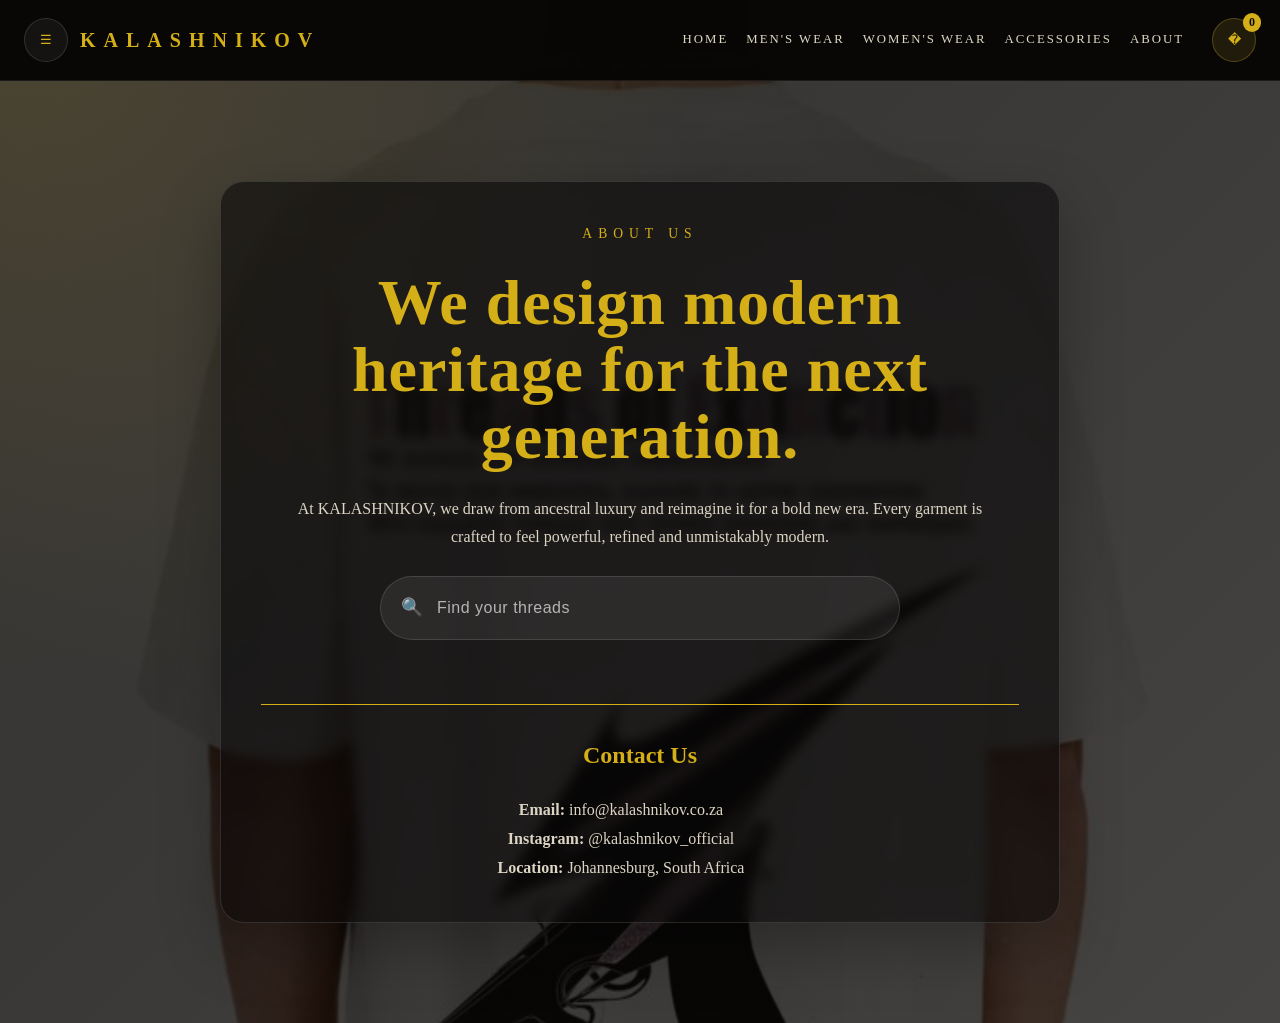
==== about.html @ d38cbfd3 "Switch cart icon to minimalist bag icon" ====
<!DOCTYPE html>
<html lang="en">
<head>
    <meta charset="UTF-8">
    <meta name="viewport" content="width=device-width, initial-scale=1.0">
    <title>About Us | KALASHNIKOV</title>
    <link rel="stylesheet" href="style.css">
</head>
<body class="about-page">
    <header class="topbar topbar-secondary">
        <div class="brand-group">
            <button class="icon-btn menu-toggle" aria-label="Open menu" onclick="toggleMenu()">☰</button>
            <a class="brand-mark compact" href="index.html" aria-label="Go to homepage">
                <span class="brand-logo">KALASHNIKOV</span>
            </a>
        </div>

        <nav class="header-nav" aria-label="Primary">
            <a href="index.html">Home</a>
            <a href="mens.html">Men's Wear</a>
            <a href="womens.html">Women's Wear</a>
            <a href="accessories.html">Accessories</a>
            <a href="about.html">About</a>
        </nav>

        <div class="topbar-actions">
            <button class="icon-btn cart-button" aria-label="Cart" onclick="toggleCart()">�<span class="cart-count" id="cart-count">0</span></button>
        </div>
    </header>

    <div id="dropdown-menu" class="dropdown">
        <button class="close-btn" aria-label="Close menu" onclick="toggleMenu()">×</button>
        <nav class="dropdown-links">
            <a href="index.html">Home</a>
            <a href="mens.html">Men's Wear</a>
            <a href="womens.html">Women's Wear</a>
            <a href="accessories.html">Accessories</a>
            <a class="chat-link" href="https://wa.me/263718489403" target="_blank">Chat with us</a>
        </nav>
    </div>

    <div id="cart-overlay" class="cart-overlay">
        <div class="cart-panel">
            <button class="close-btn" aria-label="Close cart" onclick="toggleCart()">×</button>
            <h2>Your Cart</h2>
            <div id="cart-items" class="cart-items">
                <p class="empty-cart">Your cart is empty.</p>
            </div>
            <div class="cart-total" id="cart-total">Total items: 0</div>
            <button class="checkout-btn" type="button" onclick="checkoutCart()">Checkout</button>
        </div>
    </div>

    <main class="about-container">
        <span class="eyebrow">About Us</span>
        <h1>We design modern heritage for the next generation.</h1>
        <p>At KALASHNIKOV, we draw from ancestral luxury and reimagine it for a bold new era. Every garment is crafted to feel powerful, refined and unmistakably modern.</p>
        <form class="search-panel" action="#" role="search">
            <span>🔍</span>
            <input type="search" placeholder="Find your threads" aria-label="Search products">
        </form>

        <section class="contact-info">
            <h2>Contact Us</h2>
            <p><strong>Email:</strong> info@kalashnikov.co.za</p>
            <p><strong>Instagram:</strong> @kalashnikov_official</p>
            <p><strong>Location:</strong> Johannesburg, South Africa</p>
        </section>
    </main>

    <script>
        function toggleMenu() {
            const menu = document.getElementById('dropdown-menu');
            menu.classList.toggle('show');
        }
    </script>
</body>
</html>
---- style.css ----
/* Reset and Base Styles */
* {
  margin: 0;
  padding: 0;
  box-sizing: border-box;
}

html {
  scroll-behavior: smooth;
}

body {
  font-family: 'Georgia', serif;
  color: #f6f0d8;
  background: #080707;
  min-height: 100vh;
  line-height: 1.7;
  overflow-x: hidden;
}

img {
  max-width: 100%;
  display: block;
}

a {
  color: inherit;
  text-decoration: none;
}

button,
.icon-btn {
  font-family: inherit;
}

.topbar,
.topbar-secondary {
  position: sticky;
  top: 0;
  z-index: 20;
  display: flex;
  justify-content: space-between;
  align-items: center;
  padding: 18px 24px;
  gap: 16px;
  background: rgba(7, 6, 5, 0.96);
  border-bottom: 1px solid rgba(255, 255, 255, 0.08);
}

.brand-group {
  display: flex;
  align-items: center;
  gap: 12px;
}

.topbar-actions {
  display: flex;
  align-items: center;
  gap: 10px;
}

.header-nav {
  display: flex;
  align-items: center;
  justify-content: center;
  gap: 18px;
  margin-left: auto;
  margin-right: 12px;
  flex-wrap: wrap;
}

.header-nav a {
  font-size: 0.8rem;
  letter-spacing: 2px;
  text-transform: uppercase;
  color: #f6f0d8;
  opacity: 0.9;
  transition: color 0.2s ease, opacity 0.2s ease;
}

.header-nav a:hover {
  color: #d4af17;
  opacity: 1;
}

.brand-mark {
  display: flex;
  flex-direction: column;
  align-items: center;
  gap: 4px;
  letter-spacing: 8px;
  text-transform: uppercase;
  color: #d4af17;
  font-weight: 700;
}

.brand-mark.compact {
  align-items: flex-start;
}

.brand-logo,
.brand-subtitle {
  display: block;
}

.brand-logo {
  font-size: 1.25rem;
}

.brand-subtitle {
  font-size: 0.75rem;
  letter-spacing: 4px;
  opacity: 0.85;
}

.icon-stack {
  display: flex;
  gap: 12px;
}

.icon-btn,
button.checkout-btn,
button.add-to-cart {
  display: inline-flex;
  align-items: center;
  justify-content: center;
  border: none;
  border-radius: 999px;
  cursor: pointer;
  transition: transform 0.25s ease, background 0.25s ease, opacity 0.25s ease;
}

.icon-btn {
  width: 44px;
  height: 44px;
  border: 1px solid rgba(255, 255, 255, 0.12);
  background: rgba(255, 255, 255, 0.05);
  color: #d4af17;
}

.menu-toggle {
  display: inline-flex;
}

.icon-btn:hover {
  transform: translateY(-1px);
  background: rgba(212, 175, 55, 0.15);
}

.cart-button {
  position: relative;
  color: #d4af17;
  background: rgba(212, 175, 55, 0.12);
  border-color: rgba(212, 175, 55, 0.3);
}

.cart-count {
  position: absolute;
  top: -6px;
  right: -6px;
  min-width: 18px;
  padding: 2px 6px;
  border-radius: 999px;
  background: #d4af17;
  color: #080707;
  font-size: 0.75rem;
  font-weight: 700;
  display: inline-flex;
  align-items: center;
  justify-content: center;
}

.cart-overlay {
  position: fixed;
  inset: 0;
  background: rgba(0, 0, 0, 0.85);
  display: flex;
  justify-content: center;
  align-items: center;
  opacity: 0;
  pointer-events: none;
  transition: opacity 0.25s ease;
  z-index: 30;
}

.cart-overlay.show {
  opacity: 1;
  pointer-events: auto;
}

.cart-panel {
  width: min(520px, calc(100% - 40px));
  padding: 32px;
  border-radius: 30px;
  background: #0f0d0c;
  border: 1px solid rgba(212, 175, 55, 0.25);
  box-shadow: 0 28px 70px rgba(0, 0, 0, 0.45);
  display: grid;
  gap: 22px;
}

.cart-panel h2 {
  margin: 0;
  color: #f6f0d8;
  font-size: 1.65rem;
  letter-spacing: 2px;
}

.cart-items {
  display: grid;
  gap: 14px;
}

.cart-item {
  display: flex;
  justify-content: space-between;
  align-items: center;
  padding: 16px 18px;
  border-radius: 18px;
  background: rgba(255, 255, 255, 0.05);
  border: 1px solid rgba(255, 255, 255, 0.08);
  color: #f6f0d8;
}

.cart-line-left {
  display: flex;
  flex-direction: column;
  gap: 6px;
}

.cart-line-right {
  font-weight: 700;
  color: #d4af17;
}

.cart-meta {
  font-size: 0.85rem;
  color: rgba(246, 240, 216, 0.8);
}

.cart-total {
  color: #d4af17;
  font-weight: 700;
  letter-spacing: 1px;
}

.checkout-btn {
  width: 100%;
  padding: 16px 18px;
  background: #d4af17;
  color: #080707;
  font-size: 1rem;
  font-weight: 700;
}

.checkout-btn:hover {
  transform: translateY(-1px);
  opacity: 0.95;
}

.empty-cart {
  color: rgba(246, 240, 216, 0.85);
  font-size: 0.95rem;
}

.hero,
.category-hero {
  min-height: calc(100vh - 92px);
  display: flex;
  align-items: center;
  justify-content: center;
  padding: 44px 24px;
  text-align: center;
  background: linear-gradient(180deg, rgba(0, 0, 0, 0.96), rgba(8, 7, 7, 0.96));
}

.hero {
  position: relative;
  overflow: hidden;
  background:
    linear-gradient(135deg, rgba(7, 6, 5, 0.8), rgba(10, 8, 6, 0.72)),
    url('images/background.jpeg') center/cover no-repeat;
  isolation: isolate;
}

.hero::before {
  content: '';
  position: absolute;
  inset: 0;
  background: radial-gradient(circle at top right, rgba(212, 175, 55, 0.18), transparent 45%);
  pointer-events: none;
  z-index: -1;
}

.hero-panel,
.category-copy,
.about-container {
  width: min(960px, 100%);
  display: flex;
  flex-direction: column;
  gap: 24px;
  align-items: center;
}

.hero-panel {
  position: relative;
  z-index: 1;
  padding: clamp(28px, 5vw, 48px);
  border-radius: 24px;
  background: rgba(9, 8, 7, 0.58);
  border: 1px solid rgba(255, 255, 255, 0.12);
  box-shadow: 0 24px 60px rgba(0, 0, 0, 0.28);
  backdrop-filter: blur(6px);
  -webkit-backdrop-filter: blur(6px);
}

.eyebrow {
  font-size: 0.85rem;
  letter-spacing: 6px;
  text-transform: uppercase;
  color: #d4af17;
}

.hero-panel h1,
.category-copy h1,
.about-container h1 {
  font-size: clamp(2.4rem, 6vw, 4rem);
  line-height: 1.05;
  letter-spacing: 1px;
  color: #f1e2b5;
}

.hero-copy,
.category-copy p,
.about-container p {
  max-width: 720px;
  color: #ddd5c4;
  font-size: 1rem;
  line-height: 1.8;
}

.search-panel {
  width: 100%;
  max-width: 520px;
  display: flex;
  align-items: center;
  gap: 14px;
  padding: 16px 20px;
  border-radius: 999px;
  background: rgba(255, 255, 255, 0.07);
  border: 1px solid rgba(255, 255, 255, 0.12);
}

.search-panel span {
  color: rgba(255, 255, 255, 0.85);
  font-size: 1.1rem;
}

.search-panel input {
  flex: 1;
  border: none;
  outline: none;
  background: transparent;
  color: #fff;
  font-size: 1rem;
  letter-spacing: 0.5px;
}

.search-panel input::placeholder {
  color: rgba(255, 255, 255, 0.65);
}

.product-grid {
  display: grid;
  grid-template-columns: repeat(auto-fit, minmax(250px, 1fr));
  gap: 24px;
  padding: 40px;
  width: 100%;
}

.product-card {
  min-height: 320px;
  padding: 0;
  border-radius: 28px;
  border: 1px solid rgba(255, 255, 255, 0.08);
  background: rgba(255, 255, 255, 0.05);
  box-shadow: 0 28px 60px rgba(0, 0, 0, 0.25);
  display: flex;
  flex-direction: column;
  justify-content: space-between;
  gap: 18px;
  text-transform: uppercase;
  letter-spacing: 2px;
  color: #f5e7c2;
  font-size: 1.05rem;
  overflow: hidden;
}

.product-card img {
  width: 100%;
  height: 260px;
  object-fit: cover;
}

.product-detail {
  display: flex;
  justify-content: space-between;
  align-items: center;
  padding: 18px 22px 0;
  gap: 12px;
  width: 100%;
  font-size: 0.98rem;
}

.product-detail span {
  display: block;
}

.product-price {
  color: #d4af17;
  font-weight: 700;
  letter-spacing: 0;
}

.add-to-cart {
  margin: 0 22px 22px;
  padding: 14px 18px;
  border: 1px solid rgba(212, 175, 55, 0.35);
  background: rgba(212, 175, 55, 0.1);
  color: #f6f0d8;
}

.add-to-cart:hover {
  transform: translateY(-1px);
  background: rgba(212, 175, 55, 0.18);
}

.about-page {
  position: relative;
  min-height: 100vh;
  background:
    linear-gradient(135deg, rgba(7, 6, 5, 0.82), rgba(10, 8, 6, 0.74)),
    url('images/background.jpeg') center/cover no-repeat;
  color: white;
}

.about-page::before {
  content: '';
  position: absolute;
  inset: 0;
  background: radial-gradient(circle at top left, rgba(212, 175, 55, 0.16), transparent 45%);
  pointer-events: none;
}

.about-container {
  position: relative;
  z-index: 1;
  max-width: 840px;
  margin: 100px auto;
  text-align: center;
  padding: clamp(28px, 5vw, 40px);
  border-radius: 24px;
  background: rgba(9, 8, 7, 0.58);
  border: 1px solid rgba(255, 255, 255, 0.12);
  box-shadow: 0 24px 60px rgba(0, 0, 0, 0.28);
  backdrop-filter: blur(6px);
  -webkit-backdrop-filter: blur(6px);
}

.about-container h1 {
  color: #d4af17;
}

.contact-info {
  width: 100%;
  border-top: 1px solid #d4af17;
  padding-top: 30px;
  margin-top: 40px;
}

.contact-info h2 {
  color: #d4af17;
  margin-bottom: 20px;
}

.category-copy {
  width: min(860px, 100%);
  margin-bottom: 40px;
}

.category-copy h1 {
  max-width: 760px;
}

.category-hero {
  padding-top: 100px;
  text-align: center;
}

.footer-bar {
  display: flex;
  justify-content: center;
  flex-wrap: wrap;
  gap: 18px;
  padding: 26px 24px;
  border-top: 1px solid rgba(255, 255, 255, 0.08);
  background: #060505;
}

.footer-link,
.chat-btn {
  color: #d4af17;
  letter-spacing: 2px;
  font-size: 0.9rem;
}

.footer-link {
  padding: 12px 16px;
}

.chat-btn {
  position: fixed;
  bottom: 24px;
  right: 24px;
  background: #d4af17;
  color: #080707;
  padding: 12px 22px;
  border-radius: 50px;
  font-weight: 700;
  box-shadow: 0 4px 15px rgba(0, 0, 0, 0.5);
  z-index: 100;
}

.chat-btn:hover {
  transform: scale(1.05);
}

input:focus,
.search-panel input:focus,
button:focus {
  outline: none;
  border-color: #d4af17;
}

.dropdown {
  position: fixed;
  inset: 0;
  background: rgba(0, 0, 0, 0.95);
  display: none;
  flex-direction: column;
  justify-content: center;
  align-items: center;
  padding: 40px;
  z-index: 1000;
}

.dropdown.show {
  display: flex;
}

.dropdown-links {
  display: flex;
  flex-direction: column;
  align-items: center;
  gap: 18px;
}

.dropdown a {
  color: #d4af17;
  font-size: 2rem;
  text-decoration: none;
}

.close-btn {
  position: absolute;
  top: 24px;
  right: 24px;
  font-size: 2.5rem;
  color: white;
  background: transparent;
  border: none;
  cursor: pointer;
}

@media (max-width: 900px) {
  .topbar,
  .topbar-secondary {
    flex-wrap: wrap;
  }

  .header-nav {
    order: 3;
    width: 100%;
    justify-content: center;
    margin: 4px 0 0;
  }
}

@media (max-width: 768px) {
  .menu-toggle {
    display: inline-flex;
  }

  .topbar-actions {
    margin-left: auto;
  }

  .header-nav {
    display: none;
  }

  .topbar,
  .topbar-secondary {
    padding: 16px 18px;
  }

  .brand-logo {
    font-size: 1rem;
  }

  .hero,
  .category-hero {
    padding: 24px 16px;
    align-items: flex-start;
  }

  .hero-panel {
    width: 100%;
    padding: 24px 20px;
  }

  h1 {
    font-size: 1.9rem;
  }

  p,
  .hero-copy,
  .category-copy p,
  .about-container p {
    font-size: 0.95rem;
  }

  .product-grid {
    padding: 16px 0 24px;
    grid-template-columns: 1fr;
  }

  .product-card {
    min-height: auto;
  }

  .product-card img {
    height: 220px;
  }

  .about-container {
    padding: 20px 16px;
    margin: 32px auto 64px;
  }

  .cart-panel {
    width: min(92vw, 520px);
    padding: 24px;
  }

  .chat-btn {
    right: 16px;
    bottom: 16px;
  }
}
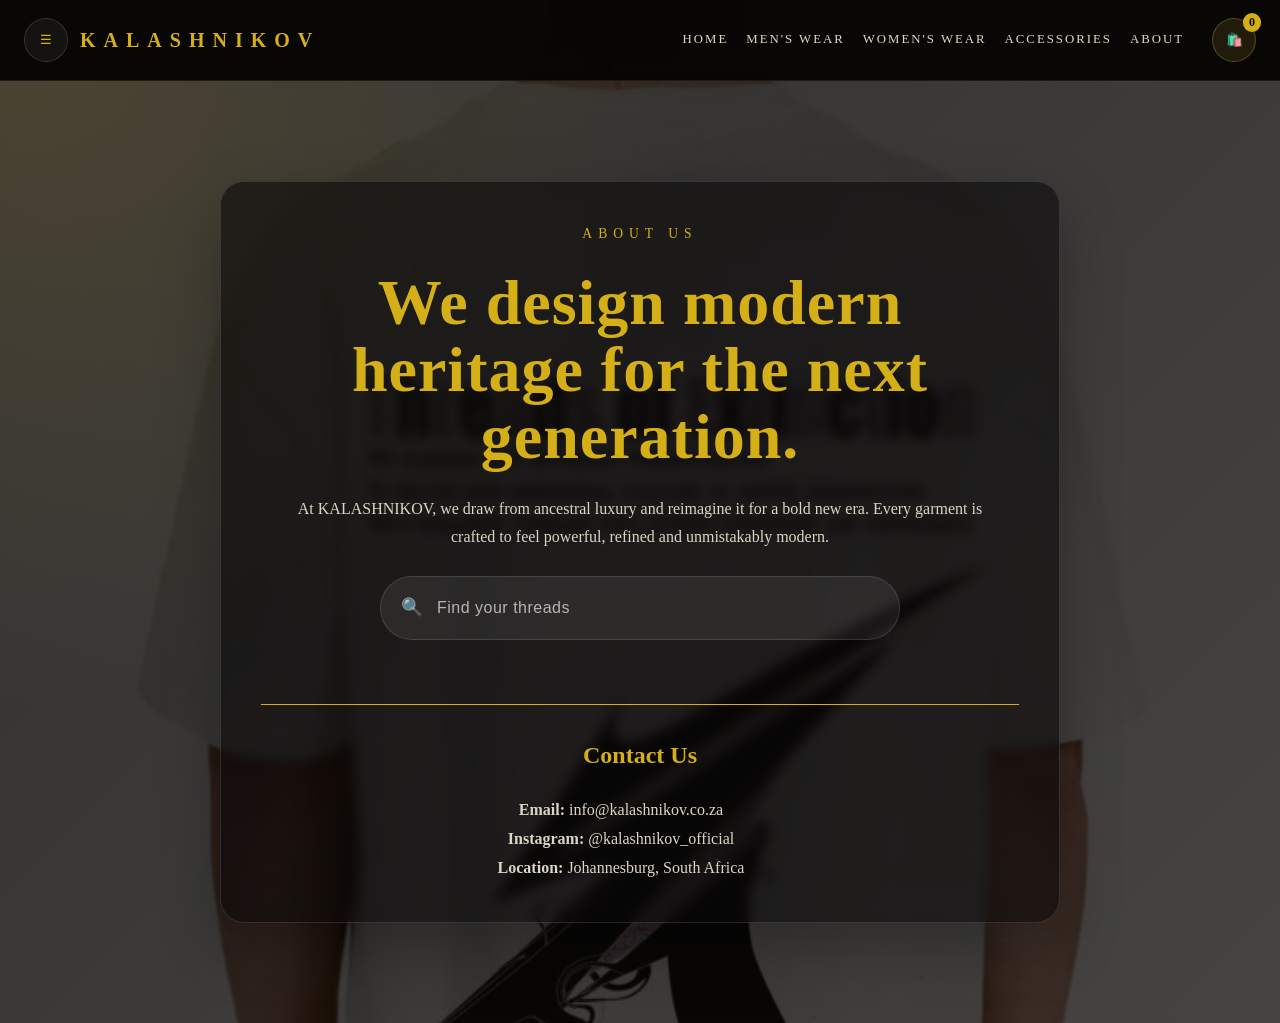
==== commit e4efd4b6: "Use simple shopping bag icon" ====
--- a/about.html
+++ b/about.html
@@ -24,7 +24,7 @@
         </nav>
 
         <div class="topbar-actions">
-            <button class="icon-btn cart-button" aria-label="Cart" onclick="toggleCart()">�<span class="cart-count" id="cart-count">0</span></button>
+            <button class="icon-btn cart-button" aria-label="Cart" onclick="toggleCart()">🛍️<span class="cart-count" id="cart-count">0</span></button>
         </div>
     </header>
 
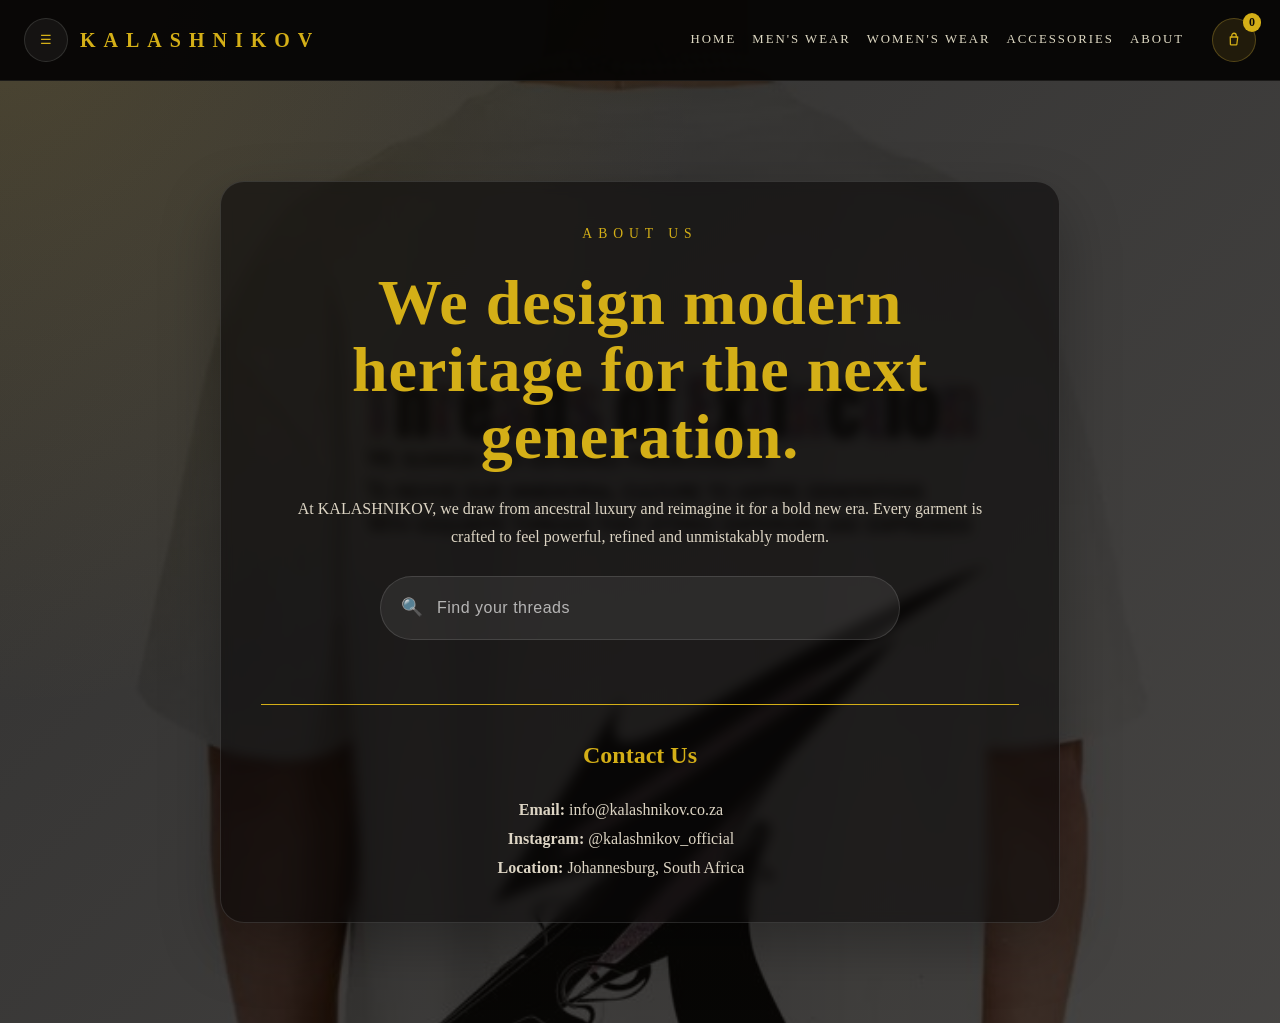
==== commit 849a645a: "Fix responsive header links and replace cart icon with SVG" ====
--- a/about.html
+++ b/about.html
@@ -24,7 +24,13 @@
         </nav>
 
         <div class="topbar-actions">
-            <button class="icon-btn cart-button" aria-label="Cart" onclick="toggleCart()">🛍️<span class="cart-count" id="cart-count">0</span></button>
+            <button class="icon-btn cart-button" aria-label="Cart" onclick="toggleCart()">
+                <svg viewBox="0 0 24 24" aria-hidden="true" role="img">
+                    <path d="M7 8h10l-1.2 9.7a1 1 0 0 1-1 .8H8.2a1 1 0 0 1-1-.8L7 8Z" fill="none" stroke="currentColor" stroke-width="1.7" stroke-linecap="round" stroke-linejoin="round"></path>
+                    <path d="M9 8V6a3 3 0 1 1 6 0v2" fill="none" stroke="#d4af17" stroke-width="1.7" stroke-linecap="round"></path>
+                </svg>
+                <span class="cart-count" id="cart-count">0</span>
+            </button>
         </div>
     </header>
 
--- a/style.css
+++ b/style.css
@@ -63,7 +63,7 @@
   display: flex;
   align-items: center;
   justify-content: center;
-  gap: 18px;
+  gap: 16px;
   margin-left: auto;
   margin-right: 12px;
   flex-wrap: wrap;
@@ -152,6 +152,12 @@
   color: #d4af17;
   background: rgba(212, 175, 55, 0.12);
   border-color: rgba(212, 175, 55, 0.3);
+}
+
+.cart-button svg {
+  width: 18px;
+  height: 18px;
+  display: block;
 }
 
 .cart-count {
@@ -606,7 +612,16 @@
   }
 
   .header-nav {
-    display: none;
+    display: flex;
+    width: 100%;
+    justify-content: center;
+    margin: 8px 0 0;
+    order: 3;
+  }
+
+  .header-nav a {
+    font-size: 0.72rem;
+    letter-spacing: 1px;
   }
 
   .topbar,
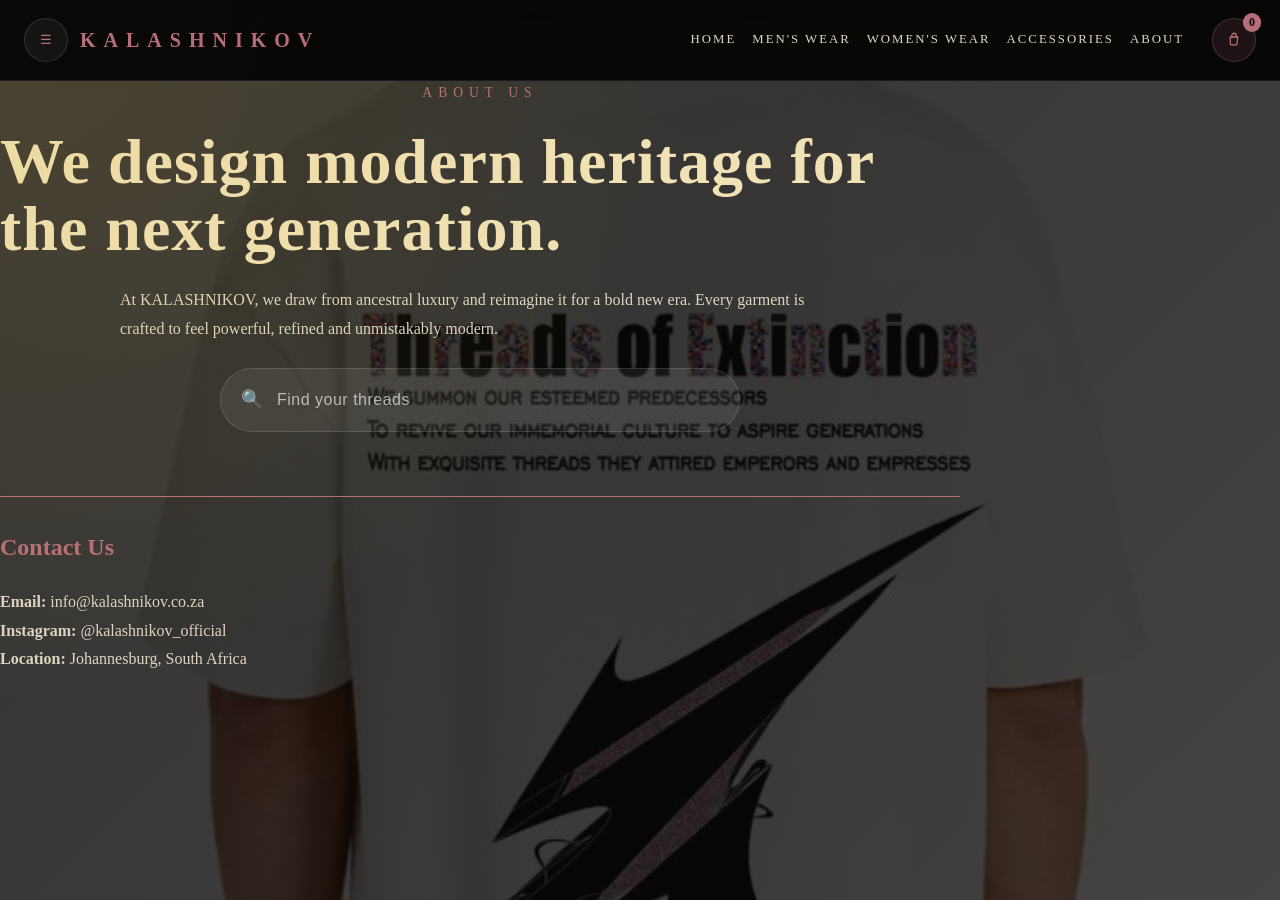
==== commit b20fcec3: "Update gold text to rose gold and adjust about page heading tone" ====
--- a/about.html
+++ b/about.html
@@ -3,8 +3,11 @@
 <head>
     <meta charset="UTF-8">
     <meta name="viewport" content="width=device-width, initial-scale=1.0">
+    <meta http-equiv="Cache-Control" content="no-store, no-cache, must-revalidate, max-age=0">
+    <meta http-equiv="Pragma" content="no-cache">
+    <meta http-equiv="Expires" content="0">
     <title>About Us | KALASHNIKOV</title>
-    <link rel="stylesheet" href="style.css">
+    <link rel="stylesheet" href="style.css?v=20260804-3">
 </head>
 <body class="about-page">
     <header class="topbar topbar-secondary">
@@ -27,7 +30,7 @@
             <button class="icon-btn cart-button" aria-label="Cart" onclick="toggleCart()">
                 <svg viewBox="0 0 24 24" aria-hidden="true" role="img">
                     <path d="M7 8h10l-1.2 9.7a1 1 0 0 1-1 .8H8.2a1 1 0 0 1-1-.8L7 8Z" fill="none" stroke="currentColor" stroke-width="1.7" stroke-linecap="round" stroke-linejoin="round"></path>
-                    <path d="M9 8V6a3 3 0 1 1 6 0v2" fill="none" stroke="#d4af17" stroke-width="1.7" stroke-linecap="round"></path>
+                    <path d="M9 8V6a3 3 0 1 1 6 0v2" fill="none" stroke="#b76e79" stroke-width="1.7" stroke-linecap="round"></path>
                 </svg>
                 <span class="cart-count" id="cart-count">0</span>
             </button>
--- a/style.css
+++ b/style.css
@@ -79,7 +79,7 @@
 }
 
 .header-nav a:hover {
-  color: #d4af17;
+  color: #b76e79;
   opacity: 1;
 }
 
@@ -90,7 +90,7 @@
   gap: 4px;
   letter-spacing: 8px;
   text-transform: uppercase;
-  color: #d4af17;
+  color: #b76e79;
   font-weight: 700;
 }
 
@@ -135,7 +135,7 @@
   height: 44px;
   border: 1px solid rgba(255, 255, 255, 0.12);
   background: rgba(255, 255, 255, 0.05);
-  color: #d4af17;
+  color: #b76e79;
 }
 
 .menu-toggle {
@@ -144,14 +144,14 @@
 
 .icon-btn:hover {
   transform: translateY(-1px);
-  background: rgba(212, 175, 55, 0.15);
+  background: rgba(183, 110, 121, 0.15);
 }
 
 .cart-button {
   position: relative;
-  color: #d4af17;
-  background: rgba(212, 175, 55, 0.12);
-  border-color: rgba(212, 175, 55, 0.3);
+  color: #b76e79;
+  background: rgba(183, 110, 121, 0.12);
+  border-color: rgba(183, 110, 121, 0.3);
 }
 
 .cart-button svg {
@@ -167,7 +167,7 @@
   min-width: 18px;
   padding: 2px 6px;
   border-radius: 999px;
-  background: #d4af17;
+  background: #b76e79;
   color: #080707;
   font-size: 0.75rem;
   font-weight: 700;
@@ -199,7 +199,7 @@
   padding: 32px;
   border-radius: 30px;
   background: #0f0d0c;
-  border: 1px solid rgba(212, 175, 55, 0.25);
+  border: 1px solid rgba(183, 110, 121, 0.25);
   box-shadow: 0 28px 70px rgba(0, 0, 0, 0.45);
   display: grid;
   gap: 22px;
@@ -236,7 +236,7 @@
 
 .cart-line-right {
   font-weight: 700;
-  color: #d4af17;
+  color: #b76e79;
 }
 
 .cart-meta {
@@ -245,7 +245,7 @@
 }
 
 .cart-total {
-  color: #d4af17;
+  color: #b76e79;
   font-weight: 700;
   letter-spacing: 1px;
 }
@@ -253,7 +253,7 @@
 .checkout-btn {
   width: 100%;
   padding: 16px 18px;
-  background: #d4af17;
+  background: #b76e79;
   color: #080707;
   font-size: 1rem;
   font-weight: 700;
@@ -293,7 +293,7 @@
   content: '';
   position: absolute;
   inset: 0;
-  background: radial-gradient(circle at top right, rgba(212, 175, 55, 0.18), transparent 45%);
+  background: radial-gradient(circle at top right, rgba(183, 110, 121, 0.18), transparent 45%);
   pointer-events: none;
   z-index: -1;
 }
@@ -324,7 +324,7 @@
   font-size: 0.85rem;
   letter-spacing: 6px;
   text-transform: uppercase;
-  color: #d4af17;
+  color: #b76e79;
 }
 
 .hero-panel h1,
@@ -389,7 +389,7 @@
   padding: 0;
   border-radius: 28px;
   border: 1px solid rgba(255, 255, 255, 0.08);
-  background: rgba(255, 255, 255, 0.05);
+  background: linear-gradient(180deg, rgba(255,255,255,0.08), rgba(255,255,255,0.03));
   box-shadow: 0 28px 60px rgba(0, 0, 0, 0.25);
   display: flex;
   flex-direction: column;
@@ -400,12 +400,19 @@
   color: #f5e7c2;
   font-size: 1.05rem;
   overflow: hidden;
+  transition: transform 0.25s ease, box-shadow 0.25s ease;
+}
+
+.product-card:hover {
+  transform: translateY(-3px);
+  box-shadow: 0 24px 50px rgba(0, 0, 0, 0.32);
 }
 
 .product-card img {
   width: 100%;
   height: 260px;
   object-fit: cover;
+  display: block;
 }
 
 .product-detail {
@@ -423,7 +430,7 @@
 }
 
 .product-price {
-  color: #d4af17;
+  color: #b76e79;
   font-weight: 700;
   letter-spacing: 0;
 }
@@ -431,14 +438,14 @@
 .add-to-cart {
   margin: 0 22px 22px;
   padding: 14px 18px;
-  border: 1px solid rgba(212, 175, 55, 0.35);
-  background: rgba(212, 175, 55, 0.1);
+  border: 1px solid rgba(183, 110, 121, 0.35);
+  background: rgba(183, 110, 121, 0.1);
   color: #f6f0d8;
 }
 
 .add-to-cart:hover {
   transform: translateY(-1px);
-  background: rgba(212, 175, 55, 0.18);
+  background: rgba(183, 110, 121, 0.18);
 }
 
 .about-page {
@@ -458,7 +465,7 @@
   pointer-events: none;
 }
 
-.about-container {
+..about-container {
   position: relative;
   z-index: 1;
   max-width: 840px;
@@ -474,18 +481,18 @@
 }
 
 .about-container h1 {
-  color: #d4af17;
+  color: #f1e2b5;
 }
 
 .contact-info {
   width: 100%;
-  border-top: 1px solid #d4af17;
+  border-top: 1px solid #b76e79;
   padding-top: 30px;
   margin-top: 40px;
 }
 
 .contact-info h2 {
-  color: #d4af17;
+  color: #b76e79;
   margin-bottom: 20px;
 }
 
@@ -515,7 +522,7 @@
 
 .footer-link,
 .chat-btn {
-  color: #d4af17;
+  color: #b76e79;
   letter-spacing: 2px;
   font-size: 0.9rem;
 }
@@ -528,7 +535,7 @@
   position: fixed;
   bottom: 24px;
   right: 24px;
-  background: #d4af17;
+  background: #b76e79;
   color: #080707;
   padding: 12px 22px;
   border-radius: 50px;
@@ -545,7 +552,7 @@
 .search-panel input:focus,
 button:focus {
   outline: none;
-  border-color: #d4af17;
+  border-color: #b76e79;
 }
 
 .dropdown {
@@ -572,7 +579,7 @@
 }
 
 .dropdown a {
-  color: #d4af17;
+  color: #b76e79;
   font-size: 2rem;
   text-decoration: none;
 }
@@ -639,6 +646,18 @@
     align-items: flex-start;
   }
 
+  .category-hero {
+    display: block;
+    min-height: auto;
+    padding: 24px 16px 32px;
+  }
+
+  .category-copy {
+    width: 100%;
+    margin-bottom: 20px;
+    text-align: left;
+  }
+
   .hero-panel {
     width: 100%;
     padding: 24px 20px;
@@ -656,16 +675,49 @@
   }
 
   .product-grid {
-    padding: 16px 0 24px;
-    grid-template-columns: 1fr;
+    padding: 0 0 24px;
+    display: block;
+    width: 100%;
+    overflow: visible;
+  }
+
+  .product-grid::-webkit-scrollbar {
+    display: none;
+  }
+
+  .product-grid::-webkit-scrollbar {
+    height: 7px;
+  }
+
+  .product-grid::-webkit-scrollbar-thumb {
+    background: rgba(183, 110, 121, 0.6);
+    border-radius: 999px;
   }
 
   .product-card {
     min-height: auto;
+    width: 100%;
+    flex: 0 0 auto;
+    border-radius: 24px;
+    margin-bottom: 14px;
   }
 
   .product-card img {
-    height: 220px;
+    height: 240px;
+    object-fit: contain;
+    object-position: center;
+    background: rgba(255,255,255,0.04);
+    padding: 10px;
+  }
+
+  .product-detail {
+    padding: 16px 16px 0;
+    font-size: 0.92rem;
+  }
+
+  .add-to-cart {
+    margin: 0 16px 16px;
+    padding: 12px 14px;
   }
 
   .about-container {
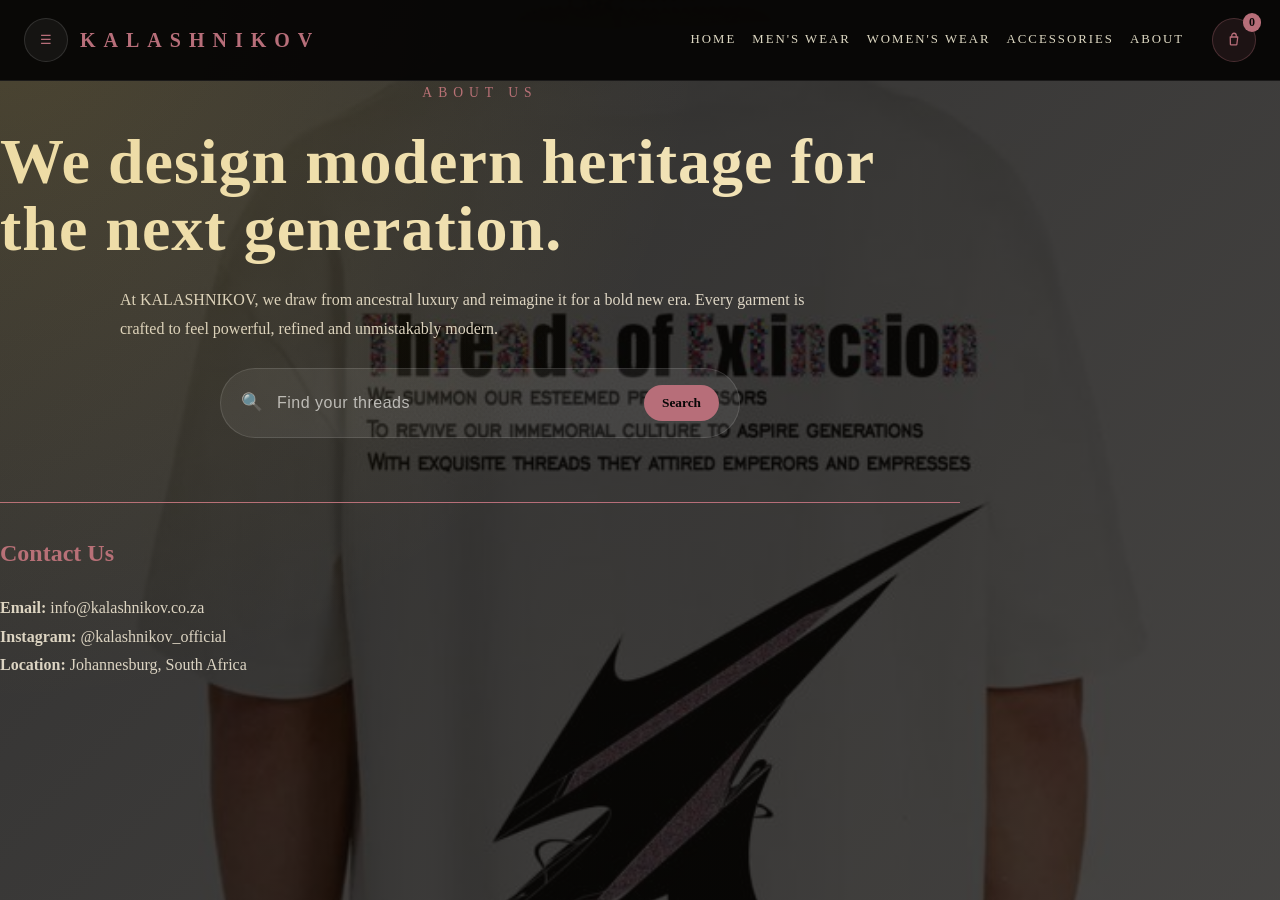
==== commit c9c3e10d: "Add working keyword search for site navigation and product filtering" ====
--- a/about.html
+++ b/about.html
@@ -67,6 +67,7 @@
         <form class="search-panel" action="#" role="search">
             <span>🔍</span>
             <input type="search" placeholder="Find your threads" aria-label="Search products">
+            <button class="search-btn" type="submit">Search</button>
         </form>
 
         <section class="contact-info">
--- a/style.css
+++ b/style.css
@@ -374,6 +374,29 @@
 
 .search-panel input::placeholder {
   color: rgba(255, 255, 255, 0.65);
+}
+
+.search-panel button {
+  border: none;
+  background: #b76e79;
+  color: #080707;
+  padding: 10px 18px;
+  border-radius: 999px;
+  font-weight: 700;
+  cursor: pointer;
+  transition: background 0.2s ease, transform 0.2s ease;
+}
+
+.search-panel button:hover {
+  background: #a45a6d;
+  transform: translateY(-1px);
+}
+
+.search-status {
+  font-size: 0.9rem;
+  margin-top: 12px;
+  color: rgba(246, 240, 216, 0.88);
+  min-height: 1.2em;
 }
 
 .product-grid {
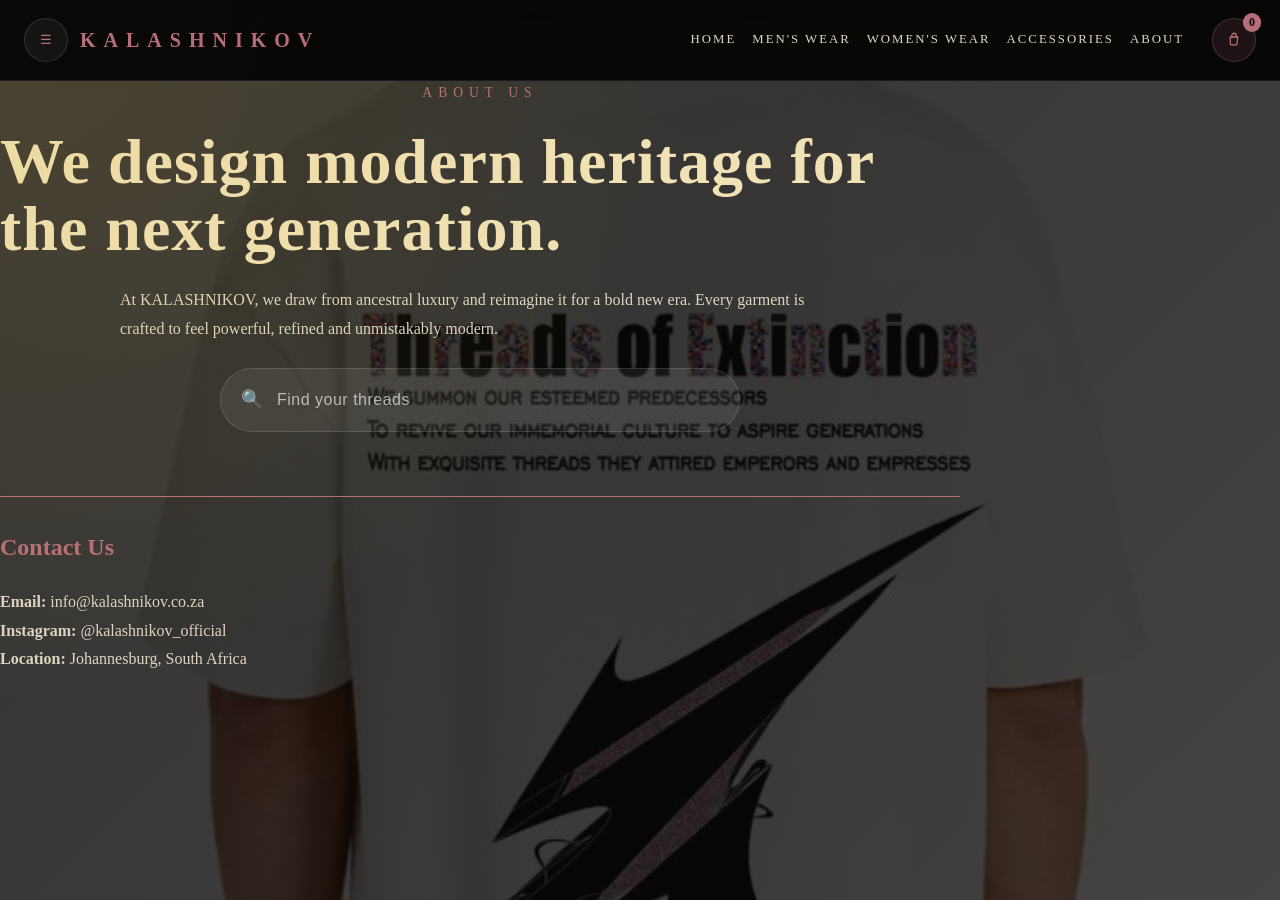
==== commit b9137c1b: "Revert "Add working keyword search for site navigation and product filtering" This reverts commit c9" ====
--- a/about.html
+++ b/about.html
@@ -67,7 +67,6 @@
         <form class="search-panel" action="#" role="search">
             <span>🔍</span>
             <input type="search" placeholder="Find your threads" aria-label="Search products">
-            <button class="search-btn" type="submit">Search</button>
         </form>
 
         <section class="contact-info">
--- a/style.css
+++ b/style.css
@@ -374,29 +374,6 @@
 
 .search-panel input::placeholder {
   color: rgba(255, 255, 255, 0.65);
-}
-
-.search-panel button {
-  border: none;
-  background: #b76e79;
-  color: #080707;
-  padding: 10px 18px;
-  border-radius: 999px;
-  font-weight: 700;
-  cursor: pointer;
-  transition: background 0.2s ease, transform 0.2s ease;
-}
-
-.search-panel button:hover {
-  background: #a45a6d;
-  transform: translateY(-1px);
-}
-
-.search-status {
-  font-size: 0.9rem;
-  margin-top: 12px;
-  color: rgba(246, 240, 216, 0.88);
-  min-height: 1.2em;
 }
 
 .product-grid {
